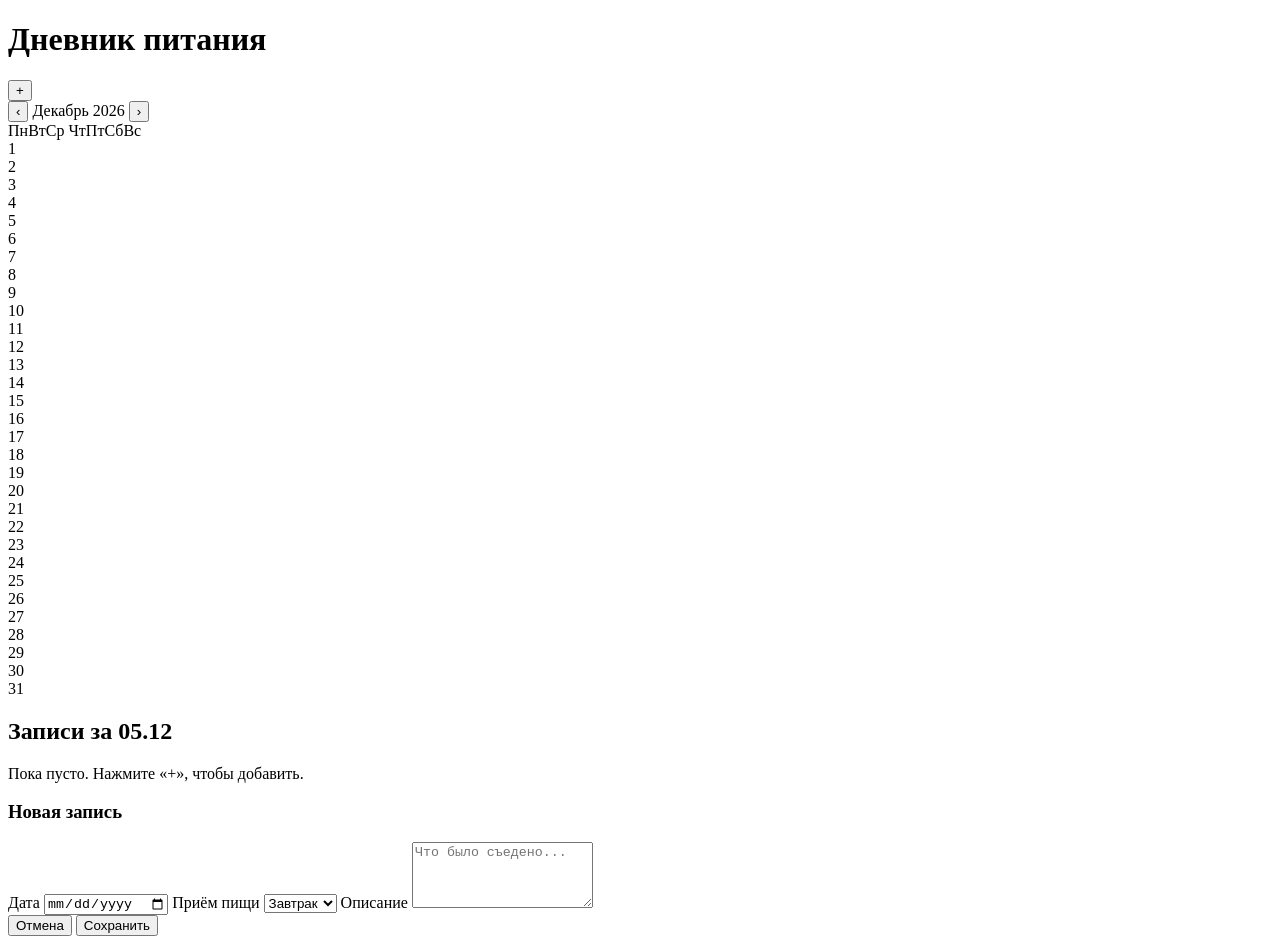
==== index.html @ 25fc11e7 "change" ====
<!DOCTYPE html>
<html lang="ru">
<head>
  <meta charset="UTF-8" />
  <meta name="viewport" content="width=device-width, initial-scale=1.0, maximum-scale=1.0, user-scalable=no" />
  <meta name="theme-color" content="#f4b860" />
  <title>Дневник питания</title>
  <link rel="stylesheet" href="src/styles.css" />
  <link rel="manifest" href="manifest.json" />
</head>
<body>
  <header class="topbar">
    <h1>Дневник питания</h1>
    <button id="addBtn" class="btn-add" aria-label="Добавить запись">+</button>
  </header>

  <main>
    <!-- КАЛЕНДАРЬ -->
    <section class="calendar-card">
      <div class="calendar-head">
        <button id="prevMonth" aria-label="Предыдущий месяц">‹</button>
        <span id="monthLabel"></span>
        <button id="nextMonth" aria-label="Следующий месяц">›</button>
      </div>
      <div class="calendar-weekdays">
        <span>Пн</span><span>Вт</span><span>Ср</span>
        <span>Чт</span><span>Пт</span><span>Сб</span><span>Вс</span>
      </div>
      <div id="calendarGrid" class="calendar-grid"></div>
    </section>

    <!-- ЗАПИСИ ВЫБРАННОГО ДНЯ -->
    <section class="day-panel">
      <h2 id="dayTitle">Выберите день</h2>
      <div id="entriesList" class="entries-list"></div>
    </section>
  </main>

  <!-- МОДАЛКА ДОБАВЛЕНИЯ/РЕДАКТИРОВАНИЯ -->
  <div id="modal" class="modal hidden" role="dialog" aria-modal="true">
    <div class="modal-content">
      <h3 id="modalTitle">Новая запись</h3>

      <label>
        Дата
        <input type="date" id="entryDate" />
      </label>

      <label>
        Приём пищи
        <select id="entryMeal">
          <option value="breakfast">Завтрак</option>
          <option value="snack">Перекус</option>
          <option value="lunch">Обед</option>
          <option value="dinner">Ужин</option>
        </select>
      </label>

      <label>
        Описание
        <textarea id="entryText" rows="4" placeholder="Что было съедено..."></textarea>
      </label>

      <div class="modal-actions">
        <button id="cancelBtn" class="btn-secondary">Отмена</button>
        <button id="saveBtn" class="btn-primary">Сохранить</button>
      </div>
    </div>
  </div>

  <script type="module" src="src/app.js"></script>
</body>
</html>
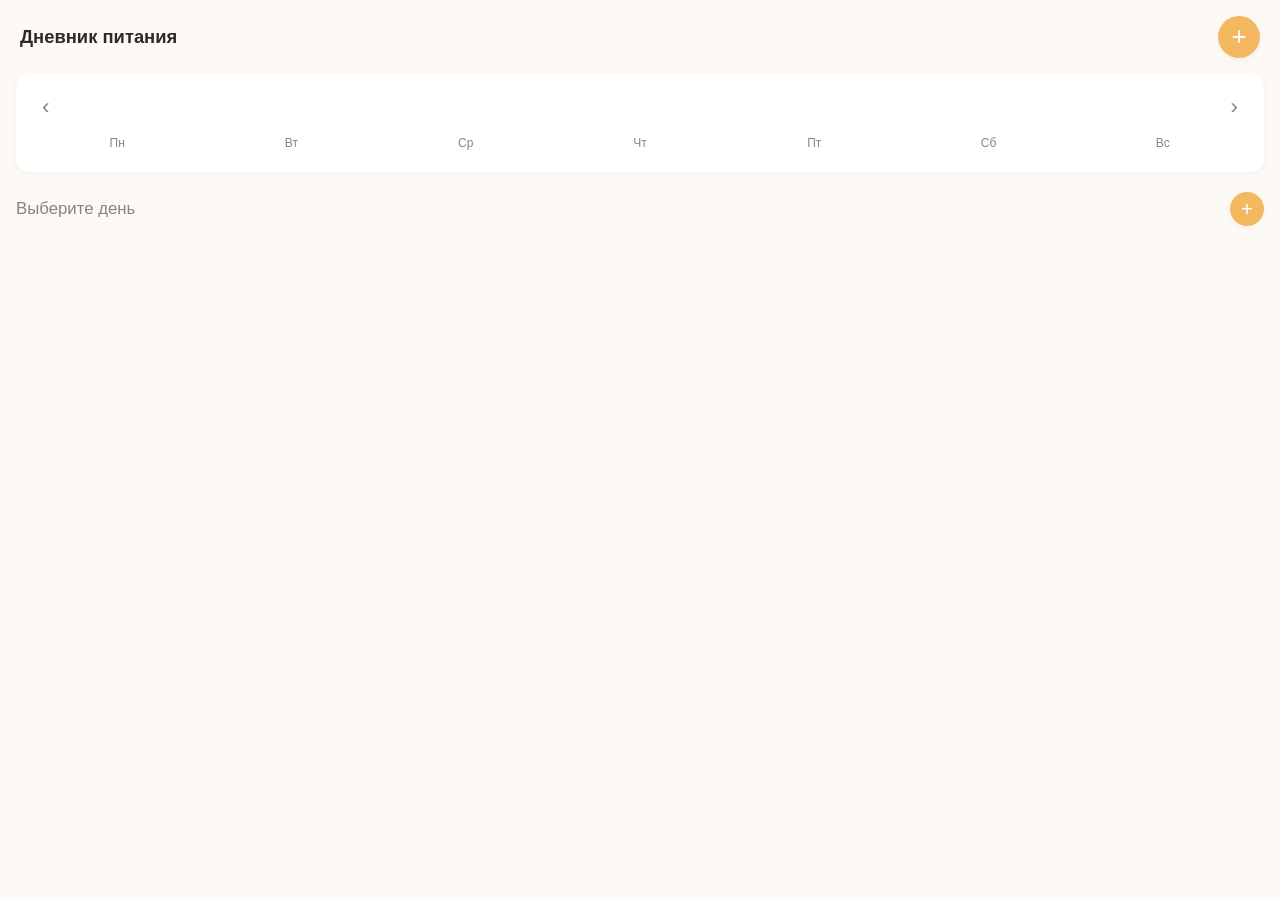
==== commit 3f1b725c: "add sync with GoogleSheet" ====
--- a/index.html
+++ b/index.html
@@ -31,9 +31,12 @@
 
     <!-- ЗАПИСИ ВЫБРАННОГО ДНЯ -->
     <section class="day-panel">
-      <h2 id="dayTitle">Выберите день</h2>
-      <div id="entriesList" class="entries-list"></div>
-    </section>
+  <div class="day-header">
+    <h2 id="dayTitle">Выберите день</h2>
+    <button id="addBtnInline" class="btn-add-inline" aria-label="Добавить запись">+</button>
+  </div>
+  <div id="entriesList" class="entries-list"></div>
+</section>
   </main>
 
   <!-- МОДАЛКА ДОБАВЛЕНИЯ/РЕДАКТИРОВАНИЯ -->
@@ -70,4 +73,4 @@
 
   <script type="module" src="src/app.js"></script>
 </body>
-</html>+</html>
--- a/src/styles.css
+++ b/src/styles.css
@@ -0,0 +1,249 @@
+/* Базовые переменные — легко менять тему */
+:root {
+  --bg: #fdfaf5;
+  --card: #ffffff;
+  --text: #2d2a26;
+  --muted: #8a837a;
+  --accent: #f4b860;
+  --accent-dark: #d99a2c;
+  --border: #ece6dc;
+  --danger: #d95959;
+  --radius: 14px;
+  --shadow: 0 2px 8px rgba(0,0,0,0.04);
+}
+
+* { box-sizing: border-box; }
+
+body {
+  margin: 0;
+  font-family: -apple-system, BlinkMacSystemFont, "Segoe UI", Roboto, sans-serif;
+  background: var(--bg);
+  color: var(--text);
+  padding-bottom: 40px;
+  -webkit-tap-highlight-color: transparent;
+}
+
+/* Topbar */
+.topbar {
+  display: flex;
+  justify-content: space-between;
+  align-items: center;
+  padding: 16px 20px;
+  position: sticky;
+  top: 0;
+  background: var(--bg);
+  z-index: 10;
+}
+.topbar h1 { font-size: 1.15rem; margin: 0; font-weight: 600; }
+
+.btn-add {
+  width: 42px; height: 42px;
+  border-radius: 50%;
+  border: none;
+  background: var(--accent);
+  color: #fff;
+  font-size: 1.6rem;
+  line-height: 1;
+  cursor: pointer;
+  box-shadow: var(--shadow);
+}
+.btn-add:active { background: var(--accent-dark); }
+
+/* Календарь */
+.calendar-card {
+  background: var(--card);
+  margin: 0 16px 20px;
+  padding: 16px;
+  border-radius: var(--radius);
+  box-shadow: var(--shadow);
+}
+.calendar-head {
+  display: flex;
+  justify-content: space-between;
+  align-items: center;
+  margin-bottom: 12px;
+  font-weight: 600;
+}
+.calendar-head button {
+  background: none; border: none; font-size: 1.4rem;
+  color: var(--muted); cursor: pointer; padding: 4px 10px;
+}
+.calendar-weekdays,
+.calendar-grid {
+  display: grid;
+  grid-template-columns: repeat(7, 1fr);
+  gap: 4px;
+}
+.calendar-weekdays {
+  color: var(--muted);
+  font-size: 0.75rem;
+  text-align: center;
+  margin-bottom: 6px;
+}
+.cal-day {
+  aspect-ratio: 1;
+  display: flex;
+  align-items: center;
+  justify-content: center;
+  border-radius: 10px;
+  font-size: 0.9rem;
+  cursor: pointer;
+  position: relative;
+  user-select: none;
+}
+.cal-day.empty { visibility: hidden; }
+.cal-day.selected { background: var(--accent); color: #fff; font-weight: 600; }
+.cal-day.today:not(.selected) { border: 1.5px solid var(--accent); }
+/* маркер, если в этот день есть записи */
+.cal-day.has-entries::after {
+  content: "";
+  position: absolute;
+  bottom: 4px;
+  width: 4px; height: 4px;
+  border-radius: 50%;
+  background: var(--accent-dark);
+}
+.cal-day.selected.has-entries::after { background: #fff; }
+
+/* Панель дня */
+.day-panel { padding: 0 16px; }
+.day-panel h2 {
+  font-size: 1.05rem;
+  margin: 0 0 12px;
+  color: var(--muted);
+  font-weight: 500;
+}
+
+/* Список приёмов пищи */
+.entries-list { display: flex; flex-direction: column; gap: 10px; }
+
+.meal-card {
+  background: var(--card);
+  border-radius: var(--radius);
+  padding: 12px 14px;
+  box-shadow: var(--shadow);
+  display: flex;
+  flex-direction: column;
+  gap: 4px;
+}
+.meal-label {
+  font-size: 0.75rem;
+  font-weight: 600;
+  text-transform: uppercase;
+  letter-spacing: 0.05em;
+  color: var(--accent-dark);
+}
+.meal-text {
+  font-size: 0.95rem;
+  line-height: 1.4;
+  white-space: pre-wrap;
+  word-break: break-word;
+}
+.meal-actions {
+  display: flex;
+  gap: 12px;
+  margin-top: 4px;
+  font-size: 0.8rem;
+}
+.meal-actions button {
+  background: none; border: none; padding: 0;
+  color: var(--muted); cursor: pointer;
+  text-decoration: underline;
+}
+.meal-actions .delete { color: var(--danger); }
+
+.empty-hint {
+  color: var(--muted);
+  font-size: 0.9rem;
+  text-align: center;
+  padding: 20px;
+}
+
+/* Модалка */
+.modal {
+  position: fixed; inset: 0;
+  background: rgba(0,0,0,0.35);
+  display: flex;
+  align-items: flex-end;
+  justify-content: center;
+  z-index: 100;
+}
+.modal.hidden { display: none; }
+
+.modal-content {
+  background: var(--card);
+  width: 100%;
+  max-width: 520px;
+  padding: 20px;
+  border-radius: 20px 20px 0 0;
+  display: flex;
+  flex-direction: column;
+  gap: 14px;
+  max-height: 90vh;
+  overflow-y: auto;
+  animation: slideUp 0.2s ease-out;
+}
+@keyframes slideUp { from { transform: translateY(30px); opacity: 0; } }
+
+.modal-content h3 { margin: 0; font-size: 1.1rem; }
+.modal-content label {
+  display: flex;
+  flex-direction: column;
+  gap: 6px;
+  font-size: 0.85rem;
+  color: var(--muted);
+}
+.modal-content input,
+.modal-content select,
+.modal-content textarea {
+  font: inherit;
+  padding: 10px 12px;
+  border: 1px solid var(--border);
+  border-radius: 10px;
+  background: var(--bg);
+  color: var(--text);
+  outline: none;
+}
+.modal-content input:focus,
+.modal-content select:focus,
+.modal-content textarea:focus { border-color: var(--accent); }
+
+.modal-actions {
+  display: flex;
+  gap: 10px;
+  margin-top: 6px;
+}
+.btn-primary, .btn-secondary {
+  flex: 1;
+  padding: 12px;
+  border-radius: 10px;
+  font: inherit;
+  font-weight: 600;
+  border: none;
+  cursor: pointer;
+}
+.btn-primary { background: var(--accent); color: #fff; }
+.btn-primary:active { background: var(--accent-dark); }
+.btn-secondary { background: var(--border); color: var(--text); }
+.day-header {
+  display: flex;
+  justify-content: space-between;
+  align-items: center;
+  margin-bottom: 12px;
+}
+.day-header h2 {
+  margin: 0;
+}
+.btn-add-inline {
+  width: 34px;
+  height: 34px;
+  border-radius: 50%;
+  border: none;
+  background: var(--accent);
+  color: #fff;
+  font-size: 1.3rem;
+  line-height: 1;
+  cursor: pointer;
+  box-shadow: var(--shadow);
+}
+.btn-add-inline:active { background: var(--accent-dark); }
